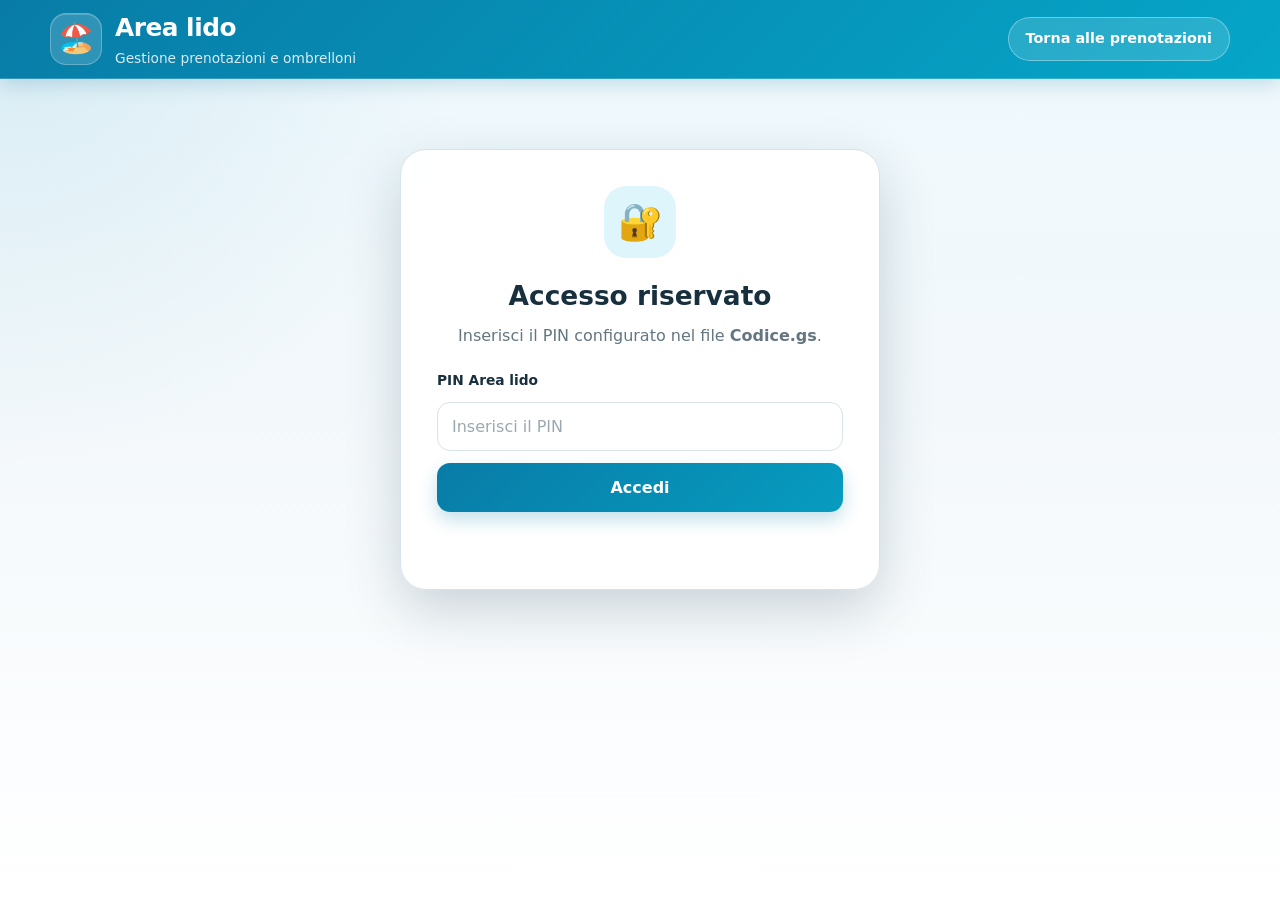
==== admin.html @ d9a0df9b "Add files via upload" ====
<!DOCTYPE html>
<html lang="it">
<head>
  <meta charset="UTF-8">

  <meta
    name="viewport"
    content="width=device-width, initial-scale=1, viewport-fit=cover"
  >

  <meta name="theme-color" content="#087ca7">

  <title>Area lido | Prenota Ombrellone</title>

  <link rel="stylesheet" href="style.css">
  <link rel="stylesheet" href="admin.css">
</head>

<body class="admin-page">

  <div id="loadingOverlay" class="loading-overlay hidden" aria-live="polite">
    <div class="loading-box">
      <div class="spinner"></div>
      <p id="loadingText">Caricamento...</p>
    </div>
  </div>

  <header class="main-header">
    <div class="header-content">

      <div class="logo-area">
        <div class="logo-icon" aria-hidden="true">🏖️</div>

        <div>
          <h1>Area lido</h1>
          <p>Gestione prenotazioni e ombrelloni</p>
        </div>
      </div>

      <a href="index.html" class="admin-link">
        Torna alle prenotazioni
      </a>

    </div>
  </header>

  <main class="admin-container">

    <section id="adminLoginSection" class="admin-login-card">
      <div class="admin-login-icon" aria-hidden="true">🔐</div>

      <h2>Accesso riservato</h2>

      <p>
        Inserisci il PIN configurato nel file <strong>Codice.gs</strong>.
      </p>

      <form id="adminLoginForm" class="admin-login-form">
        <label for="adminPin">PIN Area lido</label>

        <input
          type="password"
          id="adminPin"
          inputmode="numeric"
          autocomplete="current-password"
          maxlength="12"
          placeholder="Inserisci il PIN"
          required
        >

        <button type="submit" class="primary-button">
          Accedi
        </button>

        <p id="loginMessage" class="form-message" aria-live="polite"></p>
      </form>
    </section>

    <section id="adminDashboard" class="hidden">

      <div class="admin-toolbar">
        <div class="admin-toolbar-group">
          <label for="adminDate">Data da gestire</label>

          <input type="date" id="adminDate">
        </div>

        <div class="admin-toolbar-group admin-search-group">
          <label for="adminSearch">Cerca prenotazione</label>

          <input
            type="search"
            id="adminSearch"
            placeholder="Nome, telefono, ombrellone..."
          >
        </div>

        <button
          type="button"
          id="refreshAdminBtn"
          class="primary-button"
        >
          Aggiorna
        </button>

        <button
          type="button"
          id="logoutAdminBtn"
          class="secondary-button"
        >
          Esci
        </button>
      </div>

      <section class="admin-stats" aria-label="Riepilogo prenotazioni">

        <article class="stat-card stat-total">
          <span>Totale</span>
          <strong id="statTotal">0</strong>
        </article>

        <article class="stat-card stat-pending">
          <span>In attesa</span>
          <strong id="statPending">0</strong>
        </article>

        <article class="stat-card stat-confirmed">
          <span>Confermate</span>
          <strong id="statConfirmed">0</strong>
        </article>

        <article class="stat-card stat-cancelled">
          <span>Annullate</span>
          <strong id="statCancelled">0</strong>
        </article>

      </section>

      <section class="admin-panel">
        <div class="admin-panel-heading">
          <div>
            <span class="admin-panel-kicker">Prenotazioni</span>
            <h2 id="bookingListTitle">Prenotazioni del giorno</h2>
          </div>

          <span id="lastUpdateText" class="last-update"></span>
        </div>

        <div id="bookingList" class="booking-admin-list"></div>

        <div id="bookingEmptyState" class="admin-empty-state hidden">
          <div aria-hidden="true">📭</div>
          <h3>Nessuna prenotazione</h3>
          <p>Per questa data non risultano prenotazioni.</p>
        </div>
      </section>

      <section class="admin-panel">
        <div class="admin-panel-heading">
          <div>
            <span class="admin-panel-kicker">Spiaggia</span>
            <h2>Gestione ombrelloni</h2>
          </div>

          <p class="admin-panel-help">
            Il blocco vale per tutte le date finché non riattivi l’ombrellone.
          </p>
        </div>

        <div id="umbrellaAdminGrid" class="umbrella-admin-grid"></div>
      </section>

    </section>

  </main>

  <div
    id="toast"
    class="toast hidden"
    role="status"
    aria-live="polite"
  >
    <span id="toastIcon" aria-hidden="true">ℹ️</span>
    <span id="toastMessage"></span>
  </div>

  <script src="admin.js"></script>
</body>
</html>
---- style.css ----
/* =========================================================
   PRENOTA OMBRELLONE
   Foglio di stile principale
   Versione aggiornata: ombrelloni centrati per fila
   ========================================================= */

:root {
  --primary: #087ca7;
  --primary-dark: #05658a;
  --primary-light: #dff5fc;

  --secondary: #ffb703;
  --secondary-dark: #e6a500;

  --success: #2a9d5b;
  --success-light: #e6f7ed;

  --warning: #f4a261;
  --warning-light: #fff2e7;

  --danger: #dc3545;
  --danger-light: #fdebed;

  --blocked: #7d8590;
  --blocked-light: #eceff2;

  --selected: #6f42c1;
  --selected-light: #eee8fa;

  --background: #f3f8fb;
  --surface: #ffffff;
  --surface-soft: #f8fbfd;

  --text: #18303d;
  --text-light: #647680;
  --border: #d7e3e9;

  --shadow-small: 0 4px 12px rgba(20, 56, 73, 0.08);
  --shadow-medium: 0 12px 32px rgba(20, 56, 73, 0.13);
  --shadow-large: 0 20px 55px rgba(20, 56, 73, 0.2);

  --radius-small: 10px;
  --radius-medium: 18px;
  --radius-large: 26px;

  --transition: 0.25s ease;
}

/* =========================================================
   RESET
   ========================================================= */

* {
  box-sizing: border-box;
  margin: 0;
  padding: 0;
}

html {
  scroll-behavior: smooth;
}

body {
  min-height: 100vh;
  overflow-x: hidden;
  background:
    radial-gradient(
      circle at top left,
      rgba(8, 124, 167, 0.1),
      transparent 30%
    ),
    linear-gradient(180deg, #eef9fd 0%, var(--background) 45%, #ffffff 100%);
  color: var(--text);
  font-family:
    Inter,
    system-ui,
    -apple-system,
    BlinkMacSystemFont,
    "Segoe UI",
    sans-serif;
  line-height: 1.5;
}

button,
input,
textarea,
select {
  font: inherit;
}

button {
  border: 0;
}

button,
a,
input[type="date"],
input[type="time"],
input[type="checkbox"] {
  -webkit-tap-highlight-color: transparent;
}

a {
  color: inherit;
  text-decoration: none;
}

img {
  display: block;
  max-width: 100%;
}

.hidden {
  display: none !important;
}

/* =========================================================
   HEADER
   ========================================================= */

.main-header {
  position: sticky;
  top: 0;
  z-index: 100;
  border-bottom: 1px solid rgba(255, 255, 255, 0.18);
  background: linear-gradient(135deg, var(--primary), #05a6c8);
  color: #ffffff;
  box-shadow: 0 5px 20px rgba(5, 101, 138, 0.2);
}

.header-content {
  display: flex;
  align-items: center;
  justify-content: space-between;
  width: min(1180px, calc(100% - 32px));
  min-height: 78px;
  margin: 0 auto;
  gap: 20px;
}

.logo-area {
  display: flex;
  align-items: center;
  gap: 13px;
}

.logo-icon {
  display: grid;
  flex-shrink: 0;
  width: 52px;
  height: 52px;
  place-items: center;
  border: 1px solid rgba(255, 255, 255, 0.25);
  border-radius: 16px;
  background: rgba(255, 255, 255, 0.16);
  font-size: 29px;
  box-shadow: inset 0 1px rgba(255, 255, 255, 0.2);
}

.logo-area h1 {
  font-size: clamp(1.15rem, 2vw, 1.55rem);
  font-weight: 800;
  letter-spacing: -0.02em;
}

.logo-area p {
  margin-top: 2px;
  color: rgba(255, 255, 255, 0.84);
  font-size: 0.86rem;
}

.admin-link {
  display: inline-flex;
  align-items: center;
  justify-content: center;
  min-height: 42px;
  padding: 10px 17px;
  border: 1px solid rgba(255, 255, 255, 0.34);
  border-radius: 999px;
  background: rgba(255, 255, 255, 0.14);
  color: #ffffff;
  font-size: 0.9rem;
  font-weight: 750;
  transition:
    transform var(--transition),
    background var(--transition);
}

.admin-link:hover {
  background: rgba(255, 255, 255, 0.24);
  transform: translateY(-1px);
}

/* =========================================================
   CONTENITORE PRINCIPALE
   ========================================================= */

.app-container {
  width: min(1080px, calc(100% - 32px));
  margin: 32px auto 52px;
}

.content-card,
.hero-card {
  margin-bottom: 24px;
  border: 1px solid rgba(215, 227, 233, 0.9);
  border-radius: var(--radius-large);
  background: rgba(255, 255, 255, 0.95);
  box-shadow: var(--shadow-medium);
}

/* =========================================================
   HERO
   ========================================================= */

.hero-card {
  position: relative;
  display: grid;
  grid-template-columns: 1fr 170px;
  align-items: center;
  min-height: 250px;
  overflow: hidden;
  padding: 38px 42px;
  background:
    linear-gradient(
      115deg,
      rgba(8, 124, 167, 0.98),
      rgba(5, 166, 200, 0.9)
    ),
    var(--primary);
  color: #ffffff;
}

.hero-card::before {
  position: absolute;
  right: -70px;
  bottom: -110px;
  width: 320px;
  height: 320px;
  border: 45px solid rgba(255, 255, 255, 0.06);
  border-radius: 50%;
  content: "";
}

.hero-card::after {
  position: absolute;
  top: -100px;
  left: 45%;
  width: 230px;
  height: 230px;
  border-radius: 50%;
  background: rgba(255, 255, 255, 0.05);
  content: "";
}

.hero-content,
.hero-image {
  position: relative;
  z-index: 2;
}

.hero-label {
  display: inline-flex;
  margin-bottom: 16px;
  padding: 7px 13px;
  border: 1px solid rgba(255, 255, 255, 0.32);
  border-radius: 999px;
  background: rgba(255, 255, 255, 0.15);
  font-size: 0.82rem;
  font-weight: 800;
  letter-spacing: 0.03em;
  text-transform: uppercase;
}

.hero-content h2 {
  max-width: 650px;
  font-size: clamp(2rem, 5vw, 3.25rem);
  line-height: 1.05;
  letter-spacing: -0.045em;
}

.hero-content p {
  max-width: 650px;
  margin-top: 18px;
  color: rgba(255, 255, 255, 0.9);
  font-size: 1.02rem;
}

.hero-image {
  display: grid;
  width: 132px;
  height: 132px;
  place-items: center;
  justify-self: end;
  border: 1px solid rgba(255, 255, 255, 0.3);
  border-radius: 50%;
  background: rgba(255, 255, 255, 0.15);
  font-size: 67px;
  box-shadow:
    inset 0 1px rgba(255, 255, 255, 0.2),
    0 20px 45px rgba(4, 79, 108, 0.2);
}

/* =========================================================
   SCHEDE E TITOLI
   ========================================================= */

.content-card {
  padding: 30px;
}

.section-heading {
  display: flex;
  align-items: flex-start;
  margin-bottom: 25px;
  gap: 15px;
}

.step-number {
  display: grid;
  flex: 0 0 auto;
  width: 42px;
  height: 42px;
  place-items: center;
  border-radius: 14px;
  background: linear-gradient(135deg, var(--primary), #05a6c8);
  color: #ffffff;
  font-weight: 850;
  box-shadow: 0 7px 18px rgba(8, 124, 167, 0.22);
}

.section-heading h2 {
  font-size: clamp(1.32rem, 3vw, 1.65rem);
  line-height: 1.2;
}

.section-heading p {
  margin-top: 5px;
  color: var(--text-light);
  font-size: 0.94rem;
}

/* =========================================================
   DATA
   ========================================================= */

.date-selection {
  padding: 21px;
  border: 1px solid var(--border);
  border-radius: var(--radius-medium);
  background: var(--surface-soft);
}

.date-selection > label,
.form-group > label {
  display: block;
  margin-bottom: 8px;
  color: var(--text);
  font-size: 0.91rem;
  font-weight: 750;
}

.date-row {
  display: grid;
  grid-template-columns: minmax(180px, 1fr) auto;
  gap: 12px;
}

input,
textarea,
select {
  width: 100%;
  border: 1px solid var(--border);
  border-radius: 13px;
  background: #ffffff;
  color: var(--text);
  outline: none;
  transition:
    border-color var(--transition),
    box-shadow var(--transition),
    background var(--transition);
}

input {
  min-height: 49px;
  padding: 10px 14px;
}

textarea {
  min-height: 115px;
  padding: 13px 14px;
  resize: vertical;
}

input::placeholder,
textarea::placeholder {
  color: #9aa9b0;
}

input:focus,
textarea:focus,
select:focus {
  border-color: var(--primary);
  box-shadow: 0 0 0 4px rgba(8, 124, 167, 0.12);
}

input:disabled,
textarea:disabled,
select:disabled {
  cursor: not-allowed;
  background: #f1f4f6;
  color: #8b9aa2;
}

input.invalid,
textarea.invalid {
  border-color: var(--danger);
  background: var(--danger-light);
}

input.invalid:focus,
textarea.invalid:focus {
  box-shadow: 0 0 0 4px rgba(220, 53, 69, 0.11);
}

/* =========================================================
   PULSANTI
   ========================================================= */

.primary-button,
.secondary-button {
  display: inline-flex;
  align-items: center;
  justify-content: center;
  min-height: 49px;
  padding: 11px 21px;
  border-radius: 13px;
  cursor: pointer;
  font-weight: 800;
  transition:
    transform var(--transition),
    box-shadow var(--transition),
    background var(--transition),
    opacity var(--transition);
}

.primary-button {
  background: linear-gradient(135deg, var(--primary), #079cc0);
  color: #ffffff;
  box-shadow: 0 8px 18px rgba(8, 124, 167, 0.24);
}

.primary-button:hover {
  box-shadow: 0 12px 24px rgba(8, 124, 167, 0.3);
  transform: translateY(-2px);
}

.primary-button:active {
  transform: translateY(0);
}

.primary-button:disabled {
  cursor: not-allowed;
  opacity: 0.58;
  box-shadow: none;
  transform: none;
}

.secondary-button {
  border: 1px solid var(--border);
  background: #ffffff;
  color: var(--primary-dark);
}

.secondary-button:hover {
  border-color: var(--primary);
  background: var(--primary-light);
}

.submit-button {
  width: 100%;
  min-height: 54px;
  margin-top: 22px;
  font-size: 1rem;
}

/* =========================================================
   LEGENDA
   ========================================================= */

.legend {
  display: flex;
  flex-wrap: wrap;
  margin-bottom: 19px;
  padding: 14px;
  border: 1px solid var(--border);
  border-radius: 15px;
  background: var(--surface-soft);
  gap: 11px 18px;
}

.legend-item {
  display: inline-flex;
  align-items: center;
  gap: 7px;
  color: var(--text-light);
  font-size: 0.86rem;
  font-weight: 650;
}

.legend-color {
  width: 14px;
  height: 14px;
  border: 2px solid rgba(24, 48, 61, 0.08);
  border-radius: 50%;
}

.legend-color.available {
  background: var(--success);
}

.legend-color.selected {
  background: var(--selected);
}

.legend-color.pending {
  background: var(--warning);
}

.legend-color.occupied {
  background: var(--danger);
}

.legend-color.blocked {
  background: var(--blocked);
}

/* =========================================================
   AREA MARE
   ========================================================= */

.sea-area {
  display: flex;
  align-items: center;
  justify-content: center;
  min-height: 56px;
  margin-bottom: 22px;
  border-radius: 16px;
  background:
    repeating-radial-gradient(
      ellipse at center,
      rgba(255, 255, 255, 0.16) 0,
      rgba(255, 255, 255, 0.16) 4px,
      transparent 5px,
      transparent 14px
    ),
    linear-gradient(135deg, #28b6dc, #0783b5);
  color: #ffffff;
  font-size: 0.92rem;
  letter-spacing: 0.14em;
  gap: 12px;
  box-shadow: inset 0 -4px rgba(0, 0, 0, 0.05);
}

/* =========================================================
   MAPPA OMBRELLONI
   ========================================================= */

.umbrella-map {
  display: flex;
  flex-wrap: wrap;
  justify-content: center;
  align-items: stretch;
  padding: 22px;
  border: 1px solid #eadbb1;
  border-radius: 20px;
  background:
    radial-gradient(
      circle at 15% 20%,
      rgba(255, 255, 255, 0.22),
      transparent 18%
    ),
    radial-gradient(
      circle at 80% 75%,
      rgba(255, 255, 255, 0.18),
      transparent 18%
    ),
    linear-gradient(135deg, #f7e4ae, #efd18a);
  gap: 16px;
}

.umbrella-row-title,
.zone-title {
  flex: 0 0 100%;
  width: 100%;
  margin-top: 4px;
  padding: 8px 10px;
  border-bottom: 1px dashed rgba(84, 64, 20, 0.25);
  color: #665229;
  font-size: 0.87rem;
  font-weight: 850;
  letter-spacing: 0.04em;
  text-align: center;
  text-transform: uppercase;
}

.zone-title {
  margin-top: 10px;
  font-size: 0.95rem;
}

.umbrella {
  position: relative;
  display: flex;
  flex: 0 0 110px;
  flex-direction: column;
  align-items: center;
  justify-content: center;
  min-height: 105px;
  padding: 10px 7px;
  border: 2px solid transparent;
  border-radius: 18px;
  cursor: pointer;
  user-select: none;
  transition:
    transform var(--transition),
    box-shadow var(--transition),
    border-color var(--transition),
    background var(--transition);
}

.umbrella::before {
  display: grid;
  width: 49px;
  height: 49px;
  margin-bottom: 7px;
  place-items: center;
  border-radius: 50% 50% 40% 40%;
  color: #ffffff;
  content: "☂";
  font-size: 28px;
  line-height: 1;
  box-shadow: 0 7px 14px rgba(20, 56, 73, 0.16);
}

.umbrella::after {
  position: absolute;
  top: 56px;
  width: 3px;
  height: 17px;
  border-radius: 2px;
  background: rgba(70, 59, 41, 0.55);
  content: "";
}

.umbrella-number {
  margin-top: 7px;
  font-size: 0.9rem;
  font-weight: 850;
}

.umbrella-info {
  margin-top: 2px;
  color: currentColor;
  font-size: 0.72rem;
  opacity: 0.78;
}

.umbrella.available,
.umbrella.libero {
  background: rgba(255, 255, 255, 0.79);
  color: #22663e;
}

.umbrella.available::before,
.umbrella.libero::before {
  background: var(--success);
}

.umbrella.available:hover,
.umbrella.libero:hover {
  border-color: var(--success);
  box-shadow: 0 11px 22px rgba(42, 157, 91, 0.2);
  transform: translateY(-4px);
}

.umbrella.selected {
  border-color: var(--selected);
  background: var(--selected-light);
  color: #4c2790;
  box-shadow: 0 10px 25px rgba(111, 66, 193, 0.25);
  transform: translateY(-3px) scale(1.02);
}

.umbrella.selected::before {
  background: var(--selected);
}

.umbrella.pending,
.umbrella.in-attesa,
.umbrella.in_attesa {
  cursor: not-allowed;
  background: var(--warning-light);
  color: #985410;
}

.umbrella.pending::before,
.umbrella.in-attesa::before,
.umbrella.in_attesa::before {
  background: var(--warning);
}

.umbrella.occupied,
.umbrella.prenotato,
.umbrella.confermata {
  cursor: not-allowed;
  background: var(--danger-light);
  color: #9a2632;
}

.umbrella.occupied::before,
.umbrella.prenotato::before,
.umbrella.confermata::before {
  background: var(--danger);
}

.umbrella.blocked,
.umbrella.bloccato,
.umbrella.non-disponibile {
  cursor: not-allowed;
  background: var(--blocked-light);
  color: #59616a;
}

.umbrella.blocked::before,
.umbrella.bloccato::before,
.umbrella.non-disponibile::before {
  background: var(--blocked);
}

.umbrella[disabled],
.umbrella.disabled {
  pointer-events: none;
  opacity: 0.78;
}

/* =========================================================
   MESSAGGIO MAPPA VUOTA
   ========================================================= */

.empty-message {
  padding: 36px 20px;
  border: 1px dashed var(--border);
  border-radius: 18px;
  background: var(--surface-soft);
  text-align: center;
}

.empty-icon {
  margin-bottom: 12px;
  font-size: 47px;
}

.empty-message h3 {
  font-size: 1.18rem;
}

.empty-message p {
  max-width: 520px;
  margin: 8px auto 0;
  color: var(--text-light);
}

/* =========================================================
   RIEPILOGO SELEZIONE
   ========================================================= */

.selection-summary {
  display: flex;
  align-items: center;
  justify-content: space-between;
  margin-bottom: 24px;
  padding: 18px 21px;
  border: 1px solid rgba(111, 66, 193, 0.22);
  border-radius: var(--radius-medium);
  background: var(--selected-light);
  color: #422177;
  box-shadow: var(--shadow-small);
  gap: 18px;
}

.selection-summary span {
  display: block;
  margin-bottom: 3px;
  font-size: 0.78rem;
  font-weight: 700;
  opacity: 0.78;
  text-transform: uppercase;
}

.selection-summary strong {
  font-size: 1.08rem;
}

/* =========================================================
   MODULO
   ========================================================= */

.form-grid {
  display: grid;
  grid-template-columns: repeat(2, minmax(0, 1fr));
  gap: 19px;
}

.form-group {
  position: relative;
}

.form-group.full-width {
  grid-column: 1 / -1;
}

.input-error {
  display: block;
  min-height: 18px;
  margin-top: 5px;
  color: var(--danger);
  font-size: 0.78rem;
  font-weight: 650;
}

.character-counter {
  margin-top: 5px;
  color: var(--text-light);
  font-size: 0.77rem;
  text-align: right;
}

/* =========================================================
   RIEPILOGO PRENOTAZIONE
   ========================================================= */

.booking-recap {
  margin-top: 23px;
  overflow: hidden;
  border: 1px solid var(--border);
  border-radius: 17px;
  background: var(--surface-soft);
}

.booking-recap h3 {
  padding: 15px 18px;
  border-bottom: 1px solid var(--border);
  background: #eef7fa;
  font-size: 1rem;
}

.recap-row {
  display: flex;
  align-items: center;
  justify-content: space-between;
  min-height: 49px;
  padding: 11px 18px;
  border-bottom: 1px solid var(--border);
  gap: 20px;
}

.recap-row:last-child {
  border-bottom: 0;
}

.recap-row span {
  color: var(--text-light);
  font-size: 0.88rem;
}

.recap-row strong {
  text-align: right;
}

/* =========================================================
   PRIVACY
   ========================================================= */

.privacy-box {
  margin-top: 21px;
  padding: 16px;
  border: 1px solid var(--border);
  border-radius: 15px;
  background: var(--surface-soft);
}

.checkbox-label {
  display: flex;
  align-items: flex-start;
  cursor: pointer;
  gap: 11px;
}

.checkbox-label input[type="checkbox"] {
  flex: 0 0 auto;
  width: 20px;
  min-height: auto;
  height: 20px;
  margin-top: 2px;
  padding: 0;
  accent-color: var(--primary);
}

.checkbox-label span {
  color: var(--text-light);
  font-size: 0.88rem;
}

/* =========================================================
   MESSAGGI
   ========================================================= */

.field-message,
.form-message {
  min-height: 20px;
  margin-top: 9px;
  font-size: 0.85rem;
  font-weight: 650;
}

.field-message.success,
.form-message.success {
  color: var(--success);
}

.field-message.error,
.form-message.error {
  color: var(--danger);
}

.field-message.warning,
.form-message.warning {
  color: #a55f0f;
}

.booking-information {
  max-width: 720px;
  margin: 13px auto 0;
  color: var(--text-light);
  font-size: 0.82rem;
  text-align: center;
}

/* =========================================================
   LOADING
   ========================================================= */

.loading-overlay {
  position: fixed;
  inset: 0;
  z-index: 1000;
  display: grid;
  padding: 20px;
  place-items: center;
  background: rgba(13, 35, 46, 0.58);
  backdrop-filter: blur(5px);
}

.loading-box {
  width: min(270px, 100%);
  padding: 28px;
  border-radius: 21px;
  background: #ffffff;
  box-shadow: var(--shadow-large);
  text-align: center;
}

.loading-box p {
  margin-top: 15px;
  color: var(--text-light);
  font-weight: 650;
}

.spinner {
  width: 43px;
  height: 43px;
  margin: 0 auto;
  border: 4px solid #d9edf3;
  border-top-color: var(--primary);
  border-radius: 50%;
  animation: spin 0.8s linear infinite;
}

@keyframes spin {
  to {
    transform: rotate(360deg);
  }
}

/* =========================================================
   MODALE CONFERMA
   ========================================================= */

.modal {
  position: fixed;
  inset: 0;
  z-index: 900;
  display: grid;
  overflow-y: auto;
  padding: 24px;
  place-items: center;
}

.modal-backdrop {
  position: fixed;
  inset: 0;
  background: rgba(10, 31, 41, 0.68);
  backdrop-filter: blur(5px);
}

.modal-content {
  position: relative;
  z-index: 2;
  width: min(490px, 100%);
  padding: 31px;
  border-radius: 26px;
  background: #ffffff;
  box-shadow: var(--shadow-large);
  text-align: center;
  animation: modalEnter 0.28s ease;
}

@keyframes modalEnter {
  from {
    opacity: 0;
    transform: translateY(18px) scale(0.97);
  }

  to {
    opacity: 1;
    transform: translateY(0) scale(1);
  }
}

.success-icon {
  display: grid;
  width: 70px;
  height: 70px;
  margin: 0 auto 17px;
  place-items: center;
  border-radius: 50%;
  background: var(--success-light);
  color: var(--success);
  font-size: 37px;
  font-weight: 900;
}

.modal-content h2 {
  font-size: 1.62rem;
}

.modal-content > p {
  margin-top: 8px;
  color: var(--text-light);
}

.success-details {
  margin: 22px 0;
  overflow: hidden;
  border: 1px solid var(--border);
  border-radius: 16px;
  background: var(--surface-soft);
  text-align: left;
}

.success-details > div {
  display: flex;
  align-items: center;
  justify-content: space-between;
  min-height: 48px;
  padding: 11px 15px;
  border-bottom: 1px solid var(--border);
  gap: 18px;
}

.success-details > div:last-child {
  border-bottom: 0;
}

.success-details span {
  color: var(--text-light);
  font-size: 0.84rem;
}

.success-details strong {
  text-align: right;
}

.success-note {
  margin-bottom: 20px;
  padding: 13px;
  border-radius: 13px;
  background: var(--primary-light);
  color: var(--primary-dark) !important;
  font-size: 0.83rem;
}

/* =========================================================
   TOAST
   ========================================================= */

.toast {
  position: fixed;
  right: 22px;
  bottom: 22px;
  z-index: 1100;
  display: flex;
  align-items: center;
  width: min(390px, calc(100% - 44px));
  min-height: 58px;
  padding: 14px 17px;
  border: 1px solid var(--border);
  border-left: 5px solid var(--primary);
  border-radius: 15px;
  background: #ffffff;
  box-shadow: var(--shadow-large);
  gap: 10px;
  animation: toastEnter 0.25s ease;
}

.toast.success {
  border-left-color: var(--success);
}

.toast.error {
  border-left-color: var(--danger);
}

.toast.warning {
  border-left-color: var(--warning);
}

@keyframes toastEnter {
  from {
    opacity: 0;
    transform: translateY(15px);
  }

  to {
    opacity: 1;
    transform: translateY(0);
  }
}

/* =========================================================
   FOOTER
   ========================================================= */

.main-footer {
  padding: 28px 20px 36px;
  border-top: 1px solid var(--border);
  background: rgba(255, 255, 255, 0.75);
  color: var(--text-light);
  font-size: 0.82rem;
  text-align: center;
}

.main-footer p + p {
  margin-top: 4px;
}

.noscript-message {
  position: fixed;
  right: 20px;
  bottom: 20px;
  left: 20px;
  z-index: 2000;
  padding: 15px;
  border-radius: 14px;
  background: var(--danger);
  color: #ffffff;
  font-weight: 700;
  text-align: center;
}

/* =========================================================
   ACCESSIBILITÀ
   ========================================================= */

:focus-visible {
  outline: 3px solid rgba(255, 183, 3, 0.72);
  outline-offset: 3px;
}

@media (prefers-reduced-motion: reduce) {
  *,
  *::before,
  *::after {
    scroll-behavior: auto !important;
    animation-duration: 0.01ms !important;
    animation-iteration-count: 1 !important;
    transition-duration: 0.01ms !important;
  }
}

/* =========================================================
   TABLET
   ========================================================= */

@media (max-width: 800px) {
  .header-content {
    min-height: 70px;
  }

  .hero-card {
    grid-template-columns: 1fr 110px;
    min-height: 225px;
    padding: 31px;
  }

  .hero-image {
    width: 100px;
    height: 100px;
    font-size: 49px;
  }

  .content-card {
    padding: 25px;
  }

  .umbrella {
    flex-basis: 100px;
  }
}

/* =========================================================
   SMARTPHONE
   ========================================================= */

@media (max-width: 620px) {
  .header-content {
    width: min(100% - 22px, 1080px);
    gap: 10px;
  }

  .logo-icon {
    width: 43px;
    height: 43px;
    border-radius: 13px;
    font-size: 24px;
  }

  .logo-area p {
    display: none;
  }

  .admin-link {
    min-height: 38px;
    padding: 8px 12px;
    font-size: 0.78rem;
  }

  .app-container {
    width: min(100% - 20px, 1080px);
    margin-top: 18px;
    margin-bottom: 36px;
  }

  .hero-card {
    display: block;
    min-height: auto;
    padding: 27px 23px;
  }

  .hero-content h2 {
    font-size: 2rem;
  }

  .hero-content p {
    font-size: 0.92rem;
  }

  .hero-image {
    position: absolute;
    right: -21px;
    bottom: -28px;
    width: 105px;
    height: 105px;
    opacity: 0.35;
  }

  .content-card {
    padding: 21px 17px;
    border-radius: 21px;
  }

  .section-heading {
    margin-bottom: 20px;
  }

  .step-number {
    width: 38px;
    height: 38px;
    border-radius: 12px;
  }

  .date-selection {
    padding: 15px;
  }

  .date-row {
    grid-template-columns: 1fr;
  }

  .date-row .primary-button {
    width: 100%;
  }

  .legend {
    gap: 9px 14px;
  }

  .umbrella-map {
    padding: 13px;
    gap: 10px;
  }

  .umbrella {
    flex: 0 0 92px;
    min-height: 95px;
    padding: 8px 4px;
    border-radius: 14px;
  }

  .umbrella::before {
    width: 43px;
    height: 43px;
    font-size: 24px;
  }

  .umbrella::after {
    top: 50px;
    height: 15px;
  }

  .umbrella-number {
    font-size: 0.79rem;
  }

  .umbrella-info {
    font-size: 0.65rem;
  }

  .selection-summary {
    align-items: flex-start;
    padding: 15px;
  }

  .form-grid {
    grid-template-columns: 1fr;
    gap: 14px;
  }

  .form-group.full-width {
    grid-column: auto;
  }

  .recap-row {
    align-items: flex-start;
  }

  .modal {
    padding: 14px;
  }

  .modal-content {
    padding: 25px 18px;
    border-radius: 22px;
  }

  .toast {
    right: 10px;
    bottom: 10px;
    width: calc(100% - 20px);
  }
}

/* =========================================================
   TELEFONI PICCOLI
   ========================================================= */

@media (max-width: 390px) {
  .logo-area h1 {
    max-width: 150px;
    font-size: 1rem;
  }

  .admin-link {
    padding: 7px 9px;
  }

  .hero-content h2 {
    font-size: 1.72rem;
  }

  .umbrella {
    flex-basis: 86px;
  }

  .selection-summary {
    flex-direction: column;
  }

  .selection-summary .secondary-button {
    width: 100%;
  }

  .success-details > div {
    align-items: flex-start;
    flex-direction: column;
    gap: 3px;
  }

  .success-details strong {
    text-align: left;
  }
}

/* =========================================================
   STAMPA
   ========================================================= */

@media print {
  .main-header,
  .hero-card,
  .primary-button,
  .secondary-button,
  .toast,
  .loading-overlay,
  .main-footer {
    display: none !important;
  }

  body {
    background: #ffffff;
  }

  .app-container {
    width: 100%;
    margin: 0;
  }

  .content-card {
    border: 1px solid #cccccc;
    box-shadow: none;
  }
}
---- admin.css ----
/* =========================================================
   AREA LIDO
   ========================================================= */

.admin-page {
  min-height: 100vh;
}

.admin-container {
  width: min(1180px, calc(100% - 32px));
  margin: 34px auto 60px;
}

.admin-login-card {
  width: min(480px, 100%);
  margin: 70px auto;
  padding: 36px;
  border: 1px solid var(--border);
  border-radius: var(--radius-large);
  background: rgba(255, 255, 255, 0.97);
  box-shadow: var(--shadow-large);
  text-align: center;
}

.admin-login-icon {
  display: grid;
  width: 72px;
  height: 72px;
  margin: 0 auto 18px;
  place-items: center;
  border-radius: 22px;
  background: var(--primary-light);
  font-size: 36px;
}

.admin-login-card h2 {
  font-size: 1.65rem;
}

.admin-login-card > p {
  margin: 8px auto 22px;
  color: var(--text-light);
}

.admin-login-form {
  display: grid;
  gap: 12px;
  text-align: left;
}

.admin-login-form label,
.admin-toolbar-group label {
  color: var(--text);
  font-size: 0.86rem;
  font-weight: 800;
}

.admin-login-form .primary-button {
  width: 100%;
}

.admin-toolbar {
  display: grid;
  grid-template-columns: minmax(180px, 230px) minmax(240px, 1fr) auto auto;
  align-items: end;
  margin-bottom: 22px;
  padding: 20px;
  border: 1px solid var(--border);
  border-radius: var(--radius-medium);
  background: #ffffff;
  box-shadow: var(--shadow-small);
  gap: 13px;
}

.admin-toolbar-group {
  display: grid;
  gap: 7px;
}

.admin-toolbar .primary-button,
.admin-toolbar .secondary-button {
  white-space: nowrap;
}

.admin-stats {
  display: grid;
  grid-template-columns: repeat(4, minmax(0, 1fr));
  margin-bottom: 22px;
  gap: 15px;
}

.stat-card {
  position: relative;
  overflow: hidden;
  min-height: 112px;
  padding: 20px;
  border: 1px solid var(--border);
  border-radius: var(--radius-medium);
  background: #ffffff;
  box-shadow: var(--shadow-small);
}

.stat-card::after {
  position: absolute;
  right: -18px;
  bottom: -28px;
  width: 90px;
  height: 90px;
  border-radius: 50%;
  background: currentColor;
  content: "";
  opacity: 0.08;
}

.stat-card span {
  display: block;
  margin-bottom: 6px;
  color: var(--text-light);
  font-size: 0.84rem;
  font-weight: 750;
}

.stat-card strong {
  font-size: 2rem;
  line-height: 1;
}

.stat-total {
  color: var(--primary);
}

.stat-pending {
  color: #d57b22;
}

.stat-confirmed {
  color: var(--success);
}

.stat-cancelled {
  color: var(--danger);
}

.admin-panel {
  margin-bottom: 24px;
  padding: 27px;
  border: 1px solid var(--border);
  border-radius: var(--radius-large);
  background: rgba(255, 255, 255, 0.97);
  box-shadow: var(--shadow-medium);
}

.admin-panel-heading {
  display: flex;
  align-items: flex-start;
  justify-content: space-between;
  margin-bottom: 21px;
  gap: 18px;
}

.admin-panel-kicker {
  display: block;
  margin-bottom: 3px;
  color: var(--primary);
  font-size: 0.76rem;
  font-weight: 850;
  letter-spacing: 0.08em;
  text-transform: uppercase;
}

.admin-panel-heading h2 {
  font-size: 1.45rem;
}

.last-update,
.admin-panel-help {
  color: var(--text-light);
  font-size: 0.8rem;
  text-align: right;
}

.booking-admin-list {
  display: grid;
  gap: 14px;
}

.booking-admin-card {
  display: grid;
  grid-template-columns: 110px minmax(220px, 1.2fr) minmax(180px, 0.8fr) auto;
  align-items: center;
  padding: 18px;
  border: 1px solid var(--border);
  border-left: 6px solid var(--warning);
  border-radius: 17px;
  background: var(--surface-soft);
  gap: 18px;
}

.booking-admin-card.status-confermata {
  border-left-color: var(--success);
}

.booking-admin-card.status-annullata {
  border-left-color: var(--danger);
  opacity: 0.72;
}

.booking-umbrella-number {
  display: grid;
  min-height: 78px;
  place-items: center;
  border-radius: 15px;
  background: linear-gradient(135deg, var(--primary), #05a6c8);
  color: #ffffff;
  text-align: center;
}

.booking-umbrella-number span {
  display: block;
  font-size: 0.7rem;
  font-weight: 750;
  opacity: 0.84;
  text-transform: uppercase;
}

.booking-umbrella-number strong {
  display: block;
  margin-top: -5px;
  font-size: 1.65rem;
}

.booking-customer h3 {
  font-size: 1.04rem;
}

.booking-customer p,
.booking-details p {
  margin-top: 5px;
  color: var(--text-light);
  font-size: 0.84rem;
}

.booking-customer a {
  color: var(--primary-dark);
  font-weight: 750;
}

.booking-note {
  margin-top: 8px !important;
  padding: 8px 10px;
  border-radius: 10px;
  background: #ffffff;
}

.booking-status-badge {
  display: inline-flex;
  margin-bottom: 8px;
  padding: 6px 10px;
  border-radius: 999px;
  background: var(--warning-light);
  color: #9a5615;
  font-size: 0.76rem;
  font-weight: 850;
}

.booking-status-badge.confermata {
  background: var(--success-light);
  color: #1f7542;
}

.booking-status-badge.annullata {
  background: var(--danger-light);
  color: #9a2632;
}

.booking-actions {
  display: grid;
  min-width: 150px;
  gap: 8px;
}

.admin-action-button {
  min-height: 38px;
  padding: 8px 12px;
  border: 1px solid var(--border);
  border-radius: 11px;
  background: #ffffff;
  cursor: pointer;
  font-size: 0.78rem;
  font-weight: 800;
  transition:
    transform var(--transition),
    background var(--transition),
    border-color var(--transition);
}

.admin-action-button:hover {
  transform: translateY(-1px);
}

.admin-action-button.confirm {
  border-color: rgba(42, 157, 91, 0.35);
  color: var(--success);
}

.admin-action-button.confirm:hover {
  background: var(--success-light);
}

.admin-action-button.waiting {
  border-color: rgba(244, 162, 97, 0.45);
  color: #a55f0f;
}

.admin-action-button.waiting:hover {
  background: var(--warning-light);
}

.admin-action-button.cancel {
  border-color: rgba(220, 53, 69, 0.28);
  color: var(--danger);
}

.admin-action-button.cancel:hover {
  background: var(--danger-light);
}

.admin-action-button:disabled {
  cursor: not-allowed;
  opacity: 0.45;
  transform: none;
}

.admin-empty-state {
  padding: 45px 20px;
  border: 1px dashed var(--border);
  border-radius: 17px;
  background: var(--surface-soft);
  text-align: center;
}

.admin-empty-state > div {
  margin-bottom: 10px;
  font-size: 42px;
}

.admin-empty-state p {
  margin-top: 5px;
  color: var(--text-light);
}

.umbrella-admin-grid {
  display: grid;
  grid-template-columns: repeat(auto-fit, minmax(190px, 1fr));
  gap: 13px;
}

.umbrella-admin-card {
  display: flex;
  align-items: center;
  justify-content: space-between;
  min-height: 92px;
  padding: 15px;
  border: 1px solid var(--border);
  border-radius: 15px;
  background: var(--surface-soft);
  gap: 14px;
}

.umbrella-admin-card.blocked {
  background: var(--blocked-light);
  opacity: 0.84;
}

.umbrella-admin-info {
  display: flex;
  align-items: center;
  gap: 11px;
}

.umbrella-admin-icon {
  display: grid;
  flex: 0 0 auto;
  width: 44px;
  height: 44px;
  place-items: center;
  border-radius: 14px;
  background: var(--success);
  color: #ffffff;
  font-size: 23px;
}

.umbrella-admin-card.blocked .umbrella-admin-icon {
  background: var(--blocked);
}

.umbrella-admin-info strong {
  display: block;
}

.umbrella-admin-info span {
  display: block;
  margin-top: 2px;
  color: var(--text-light);
  font-size: 0.74rem;
}

.umbrella-toggle-button {
  min-width: 78px;
  min-height: 36px;
  padding: 7px 10px;
  border-radius: 10px;
  background: var(--danger-light);
  color: var(--danger);
  cursor: pointer;
  font-size: 0.74rem;
  font-weight: 850;
}

.umbrella-admin-card.blocked .umbrella-toggle-button {
  background: var(--success-light);
  color: var(--success);
}

@media (max-width: 900px) {
  .admin-toolbar {
    grid-template-columns: repeat(2, minmax(0, 1fr));
  }

  .admin-stats {
    grid-template-columns: repeat(2, minmax(0, 1fr));
  }

  .booking-admin-card {
    grid-template-columns: 90px 1fr auto;
  }

  .booking-details {
    grid-column: 2 / 3;
  }

  .booking-actions {
    grid-column: 3;
    grid-row: 1 / 3;
  }
}

@media (max-width: 620px) {
  .admin-container {
    width: min(100% - 20px, 1180px);
    margin-top: 18px;
  }

  .admin-login-card {
    margin: 30px auto;
    padding: 27px 20px;
  }

  .admin-toolbar {
    grid-template-columns: 1fr;
    padding: 16px;
  }

  .admin-toolbar .primary-button,
  .admin-toolbar .secondary-button {
    width: 100%;
  }

  .admin-stats {
    grid-template-columns: repeat(2, minmax(0, 1fr));
    gap: 10px;
  }

  .stat-card {
    min-height: 96px;
    padding: 16px;
  }

  .admin-panel {
    padding: 20px 15px;
    border-radius: 21px;
  }

  .admin-panel-heading {
    flex-direction: column;
  }

  .last-update,
  .admin-panel-help {
    text-align: left;
  }

  .booking-admin-card {
    grid-template-columns: 78px minmax(0, 1fr);
    align-items: start;
    padding: 14px;
    gap: 13px;
  }

  .booking-umbrella-number {
    min-height: 70px;
  }

  .booking-details,
  .booking-actions {
    grid-column: 1 / -1;
    grid-row: auto;
  }

  .booking-actions {
    grid-template-columns: repeat(3, minmax(0, 1fr));
    min-width: 0;
  }

  .admin-action-button {
    padding: 7px 5px;
    font-size: 0.7rem;
  }

  .umbrella-admin-grid {
    grid-template-columns: 1fr;
  }
}

@media (max-width: 390px) {
  .admin-stats {
    grid-template-columns: 1fr 1fr;
  }

  .booking-actions {
    grid-template-columns: 1fr;
  }
}
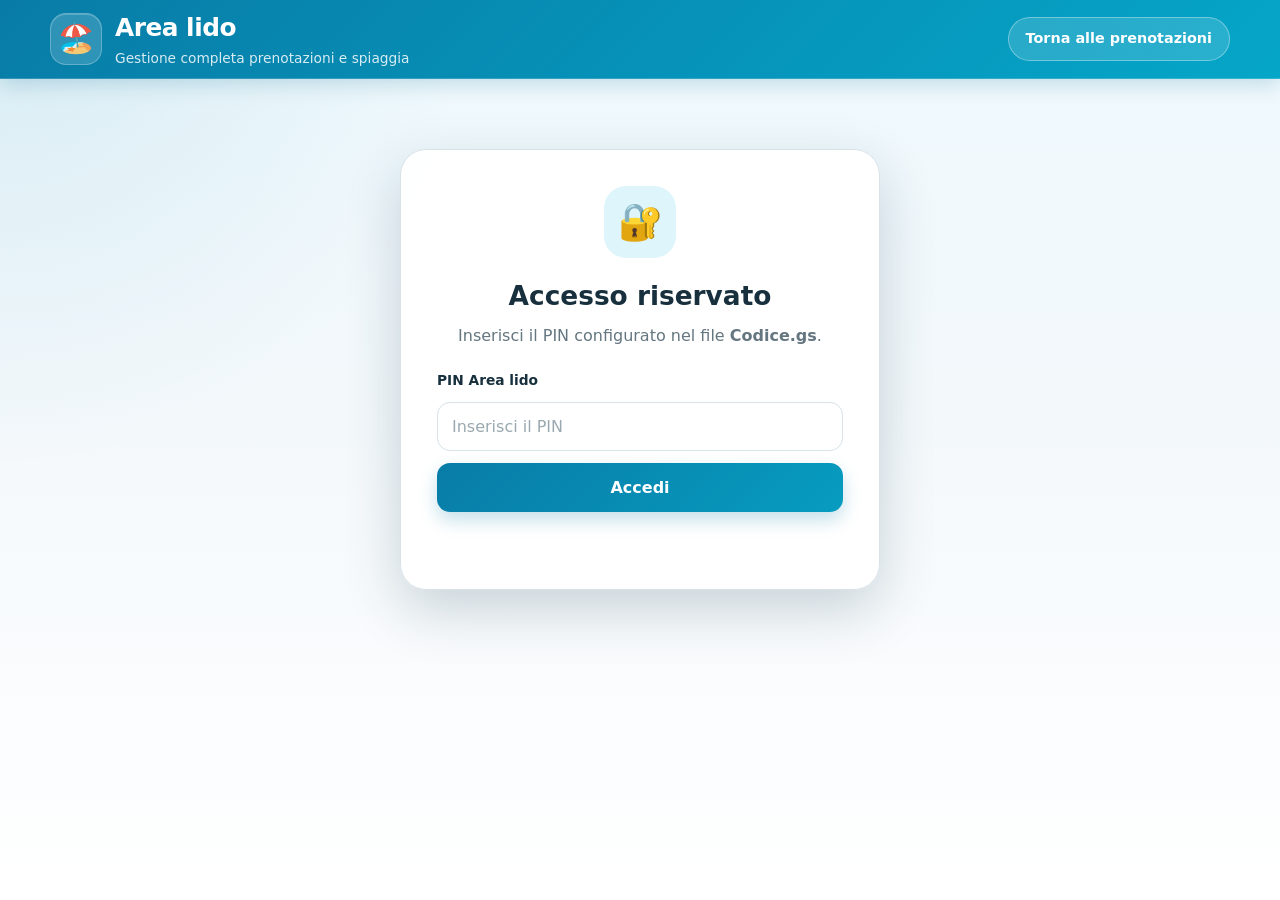
==== commit fb2df507: "Add files via upload" ====
--- a/admin.html
+++ b/admin.html
@@ -2,188 +2,198 @@
 <html lang="it">
 <head>
   <meta charset="UTF-8">
-
-  <meta
-    name="viewport"
-    content="width=device-width, initial-scale=1, viewport-fit=cover"
-  >
-
+  <meta name="viewport" content="width=device-width, initial-scale=1, viewport-fit=cover">
   <meta name="theme-color" content="#087ca7">
-
   <title>Area lido | Prenota Ombrellone</title>
-
   <link rel="stylesheet" href="style.css">
   <link rel="stylesheet" href="admin.css">
 </head>
-
 <body class="admin-page">
-
   <div id="loadingOverlay" class="loading-overlay hidden" aria-live="polite">
-    <div class="loading-box">
-      <div class="spinner"></div>
-      <p id="loadingText">Caricamento...</p>
-    </div>
+    <div class="loading-box"><div class="spinner"></div><p id="loadingText">Caricamento...</p></div>
   </div>
 
   <header class="main-header">
     <div class="header-content">
-
       <div class="logo-area">
-        <div class="logo-icon" aria-hidden="true">🏖️</div>
-
-        <div>
-          <h1>Area lido</h1>
-          <p>Gestione prenotazioni e ombrelloni</p>
-        </div>
+        <div class="logo-icon">🏖️</div>
+        <div><h1 id="adminBrandName">Area lido</h1><p>Gestione completa prenotazioni e spiaggia</p></div>
       </div>
-
-      <a href="index.html" class="admin-link">
-        Torna alle prenotazioni
-      </a>
-
+      <a href="index.html" class="admin-link">Torna alle prenotazioni</a>
     </div>
   </header>
 
   <main class="admin-container">
-
     <section id="adminLoginSection" class="admin-login-card">
-      <div class="admin-login-icon" aria-hidden="true">🔐</div>
-
+      <div class="admin-login-icon">🔐</div>
       <h2>Accesso riservato</h2>
-
-      <p>
-        Inserisci il PIN configurato nel file <strong>Codice.gs</strong>.
-      </p>
-
+      <p>Inserisci il PIN configurato nel file <strong>Codice.gs</strong>.</p>
       <form id="adminLoginForm" class="admin-login-form">
         <label for="adminPin">PIN Area lido</label>
-
-        <input
-          type="password"
-          id="adminPin"
-          inputmode="numeric"
-          autocomplete="current-password"
-          maxlength="12"
-          placeholder="Inserisci il PIN"
-          required
-        >
-
-        <button type="submit" class="primary-button">
-          Accedi
-        </button>
-
+        <input type="password" id="adminPin" inputmode="numeric" maxlength="12" placeholder="Inserisci il PIN" required>
+        <button type="submit" class="primary-button">Accedi</button>
         <p id="loginMessage" class="form-message" aria-live="polite"></p>
       </form>
     </section>
 
     <section id="adminDashboard" class="hidden">
-
       <div class="admin-toolbar">
         <div class="admin-toolbar-group">
           <label for="adminDate">Data da gestire</label>
-
           <input type="date" id="adminDate">
         </div>
-
         <div class="admin-toolbar-group admin-search-group">
           <label for="adminSearch">Cerca prenotazione</label>
-
-          <input
-            type="search"
-            id="adminSearch"
-            placeholder="Nome, telefono, ombrellone..."
-          >
+          <input type="search" id="adminSearch" placeholder="Nome, telefono, email, ombrellone...">
         </div>
-
-        <button
-          type="button"
-          id="refreshAdminBtn"
-          class="primary-button"
-        >
-          Aggiorna
-        </button>
-
-        <button
-          type="button"
-          id="logoutAdminBtn"
-          class="secondary-button"
-        >
-          Esci
-        </button>
+        <button type="button" id="refreshAdminBtn" class="primary-button">Aggiorna</button>
+        <button type="button" id="logoutAdminBtn" class="secondary-button">Esci</button>
       </div>
 
-      <section class="admin-stats" aria-label="Riepilogo prenotazioni">
+      <nav class="admin-tabs" aria-label="Sezioni Area lido">
+        <button type="button" class="admin-tab active" data-tab="prenotazioni">📋 Prenotazioni <span id="pendingBadge" class="tab-badge hidden">0</span></button>
+        <button type="button" class="admin-tab" data-tab="ombrelloni">🏖️ Ombrelloni</button>
+        <button type="button" class="admin-tab" data-tab="impostazioni">⚙️ Impostazioni</button>
+      </nav>
 
-        <article class="stat-card stat-total">
-          <span>Totale</span>
-          <strong id="statTotal">0</strong>
-        </article>
+      <section id="tab-prenotazioni" class="tab-panel active">
+        <section class="admin-stats">
+          <article class="stat-card stat-total"><span>Totale</span><strong id="statTotal">0</strong></article>
+          <article class="stat-card stat-pending"><span>In attesa</span><strong id="statPending">0</strong></article>
+          <article class="stat-card stat-confirmed"><span>Confermate</span><strong id="statConfirmed">0</strong></article>
+          <article class="stat-card stat-cancelled"><span>Annullate</span><strong id="statCancelled">0</strong></article>
+        </section>
 
-        <article class="stat-card stat-pending">
-          <span>In attesa</span>
-          <strong id="statPending">0</strong>
-        </article>
-
-        <article class="stat-card stat-confirmed">
-          <span>Confermate</span>
-          <strong id="statConfirmed">0</strong>
-        </article>
-
-        <article class="stat-card stat-cancelled">
-          <span>Annullate</span>
-          <strong id="statCancelled">0</strong>
-        </article>
-
+        <section class="admin-panel">
+          <div class="admin-panel-heading">
+            <div><span class="admin-panel-kicker">Prenotazioni</span><h2 id="bookingListTitle">Prenotazioni del giorno</h2></div>
+            <span id="lastUpdateText" class="last-update"></span>
+          </div>
+          <div id="bookingList" class="booking-admin-list"></div>
+          <div id="bookingEmptyState" class="admin-empty-state hidden">
+            <div>📭</div><h3>Nessuna prenotazione</h3><p>Per questa data non risultano prenotazioni.</p>
+          </div>
+        </section>
       </section>
 
-      <section class="admin-panel">
-        <div class="admin-panel-heading">
-          <div>
-            <span class="admin-panel-kicker">Prenotazioni</span>
-            <h2 id="bookingListTitle">Prenotazioni del giorno</h2>
+      <section id="tab-ombrelloni" class="tab-panel">
+        <section class="admin-panel">
+          <div class="admin-panel-heading">
+            <div><span class="admin-panel-kicker">Spiaggia</span><h2>Gestione avanzata ombrelloni</h2></div>
+            <button type="button" id="addUmbrellaBtn" class="primary-button">+ Aggiungi ombrellone</button>
+          </div>
+          <p class="admin-panel-help align-left">
+            Puoi modificare, eliminare, bloccare globalmente o bloccare soltanto la data selezionata.
+          </p>
+          <div id="umbrellaAdminGrid" class="umbrella-admin-grid"></div>
+        </section>
+      </section>
+
+      <section id="tab-impostazioni" class="tab-panel">
+        <form id="settingsForm" class="admin-panel settings-panel">
+          <div class="admin-panel-heading">
+            <div><span class="admin-panel-kicker">Configurazione</span><h2>Impostazioni del lido</h2></div>
+            <button type="submit" class="primary-button">Salva impostazioni</button>
           </div>
 
-          <span id="lastUpdateText" class="last-update"></span>
-        </div>
-
-        <div id="bookingList" class="booking-admin-list"></div>
-
-        <div id="bookingEmptyState" class="admin-empty-state hidden">
-          <div aria-hidden="true">📭</div>
-          <h3>Nessuna prenotazione</h3>
-          <p>Per questa data non risultano prenotazioni.</p>
-        </div>
-      </section>
-
-      <section class="admin-panel">
-        <div class="admin-panel-heading">
-          <div>
-            <span class="admin-panel-kicker">Spiaggia</span>
-            <h2>Gestione ombrelloni</h2>
+          <div class="settings-section">
+            <h3>Identità e contatti</h3>
+            <div class="settings-grid">
+              <div class="form-group"><label for="settingNomeLido">Nome del lido</label><input id="settingNomeLido" maxlength="80"></div>
+              <div class="form-group"><label for="settingSottotitolo">Sottotitolo</label><input id="settingSottotitolo" maxlength="120"></div>
+              <div class="form-group"><label for="settingTelefonoLido">Telefono lido</label><input id="settingTelefonoLido" type="tel" maxlength="25"></div>
+              <div class="form-group"><label for="settingWhatsappLido">WhatsApp lido</label><input id="settingWhatsappLido" type="tel" maxlength="25" placeholder="Es. 393331234567"></div>
+              <div class="form-group full-width"><label for="settingEmailLido">Email del lido</label><input id="settingEmailLido" type="email" maxlength="120"></div>
+            </div>
           </div>
 
-          <p class="admin-panel-help">
-            Il blocco vale per tutte le date finché non riattivi l’ombrellone.
-          </p>
-        </div>
+          <div class="settings-section">
+            <h3>Periodo e regole di prenotazione</h3>
+            <div class="settings-grid">
+              <div class="form-group"><label for="settingDataApertura">Data apertura</label><input id="settingDataApertura" type="date"></div>
+              <div class="form-group"><label for="settingDataChiusura">Data chiusura</label><input id="settingDataChiusura" type="date"></div>
+              <div class="form-group"><label for="settingAnticipoMinimo">Anticipo minimo (giorni)</label><input id="settingAnticipoMinimo" type="number" min="0" max="365"></div>
+              <div class="form-group"><label for="settingAnticipoMassimo">Anticipo massimo (giorni)</label><input id="settingAnticipoMassimo" type="number" min="1" max="730"></div>
+              <div class="form-group"><label for="settingMaxPersone">Persone massime per ombrellone</label><input id="settingMaxPersone" type="number" min="1" max="30"></div>
+              <div class="form-group"><label for="settingDateChiuse">Date chiuse straordinarie</label><input id="settingDateChiuse" placeholder="2026-08-15, 2026-08-20"></div>
+            </div>
 
-        <div id="umbrellaAdminGrid" class="umbrella-admin-grid"></div>
+            <fieldset class="closed-days-fieldset">
+              <legend>Giorni settimanali di chiusura</legend>
+              <div class="weekday-grid">
+                <label><input type="checkbox" name="closedDay" value="1"> Lun</label>
+                <label><input type="checkbox" name="closedDay" value="2"> Mar</label>
+                <label><input type="checkbox" name="closedDay" value="3"> Mer</label>
+                <label><input type="checkbox" name="closedDay" value="4"> Gio</label>
+                <label><input type="checkbox" name="closedDay" value="5"> Ven</label>
+                <label><input type="checkbox" name="closedDay" value="6"> Sab</label>
+                <label><input type="checkbox" name="closedDay" value="0"> Dom</label>
+              </div>
+            </fieldset>
+          </div>
+
+          <div class="settings-section">
+            <h3>Conferme e avvisi</h3>
+            <div class="settings-switches">
+              <label class="setting-switch"><input id="settingConfermaAutomatica" type="checkbox"><span><strong>Conferma automatica</strong><small>Le nuove prenotazioni risultano subito confermate.</small></span></label>
+              <label class="setting-switch"><input id="settingAnnullamentoCliente" type="checkbox"><span><strong>Annullamento autonomo</strong><small>Il cliente può annullare dalla pagina “La mia prenotazione”.</small></span></label>
+              <label class="setting-switch"><input id="settingEmailAdminNuova" type="checkbox"><span><strong>Email al lido</strong><small>Invia un avviso per ogni nuova prenotazione e annullamento cliente.</small></span></label>
+              <label class="setting-switch"><input id="settingEmailClienteStato" type="checkbox"><span><strong>Email al cliente</strong><small>Invia conferme e cambi di stato quando il cliente inserisce l’email.</small></span></label>
+              <label class="setting-switch"><input id="settingEmailClienteObbligatoria" type="checkbox"><span><strong>Email cliente obbligatoria</strong><small>Rende obbligatorio il campo email nella prenotazione.</small></span></label>
+            </div>
+            <button type="button" id="testEmailBtn" class="secondary-button">Invia email di prova</button>
+          </div>
+
+          <div class="settings-section">
+            <h3>Messaggi pubblici</h3>
+            <div class="settings-grid one-column">
+              <div class="form-group"><label for="settingMessaggioHome">Testo principale della home</label><textarea id="settingMessaggioHome" rows="3" maxlength="500"></textarea></div>
+              <div class="form-group"><label for="settingMessaggioInformativo">Messaggio informativo</label><textarea id="settingMessaggioInformativo" rows="3" maxlength="500"></textarea></div>
+            </div>
+          </div>
+        </form>
       </section>
-
     </section>
-
   </main>
 
-  <div
-    id="toast"
-    class="toast hidden"
-    role="status"
-    aria-live="polite"
-  >
-    <span id="toastIcon" aria-hidden="true">ℹ️</span>
-    <span id="toastMessage"></span>
+  <div id="umbrellaModal" class="admin-modal hidden" role="dialog" aria-modal="true">
+    <div class="admin-modal-backdrop" data-close-modal="umbrellaModal"></div>
+    <form id="umbrellaForm" class="admin-modal-content">
+      <div class="admin-modal-heading"><h2 id="umbrellaModalTitle">Aggiungi ombrellone</h2><button type="button" class="modal-close" data-close-modal="umbrellaModal">×</button></div>
+      <input type="hidden" id="umbrellaEditId">
+      <div class="settings-grid">
+        <div class="form-group"><label for="umbrellaNumber">Numero</label><input id="umbrellaNumber" required maxlength="30"></div>
+        <div class="form-group"><label for="umbrellaRow">Fila</label><input id="umbrellaRow" maxlength="30"></div>
+        <div class="form-group"><label for="umbrellaZone">Zona</label><input id="umbrellaZone" maxlength="80"></div>
+        <div class="form-group"><label for="umbrellaStatus">Stato globale</label><select id="umbrellaStatus"><option value="attivo">Attivo</option><option value="bloccato">Bloccato</option></select></div>
+      </div>
+      <div class="admin-modal-actions"><button type="button" class="secondary-button" data-close-modal="umbrellaModal">Annulla</button><button type="submit" class="primary-button">Salva</button></div>
+    </form>
   </div>
 
+  <div id="moveModal" class="admin-modal hidden" role="dialog" aria-modal="true">
+    <div class="admin-modal-backdrop" data-close-modal="moveModal"></div>
+    <form id="moveForm" class="admin-modal-content">
+      <div class="admin-modal-heading"><h2>Sposta prenotazione</h2><button type="button" class="modal-close" data-close-modal="moveModal">×</button></div>
+      <input type="hidden" id="moveBookingId">
+      <p id="moveBookingText" class="modal-description"></p>
+      <div class="form-group"><label for="moveUmbrellaSelect">Nuovo ombrellone</label><select id="moveUmbrellaSelect" required></select></div>
+      <div class="admin-modal-actions"><button type="button" class="secondary-button" data-close-modal="moveModal">Annulla</button><button type="submit" class="primary-button">Sposta</button></div>
+    </form>
+  </div>
+
+  <div id="blockModal" class="admin-modal hidden" role="dialog" aria-modal="true">
+    <div class="admin-modal-backdrop" data-close-modal="blockModal"></div>
+    <form id="blockForm" class="admin-modal-content">
+      <div class="admin-modal-heading"><h2>Blocca per la data selezionata</h2><button type="button" class="modal-close" data-close-modal="blockModal">×</button></div>
+      <input type="hidden" id="blockUmbrellaId">
+      <p id="blockUmbrellaText" class="modal-description"></p>
+      <div class="form-group"><label for="blockReason">Motivo</label><input id="blockReason" maxlength="150" value="Non disponibile"></div>
+      <div class="admin-modal-actions"><button type="button" class="secondary-button" data-close-modal="blockModal">Annulla</button><button type="submit" class="primary-button">Blocca</button></div>
+    </form>
+  </div>
+
+  <div id="toast" class="toast hidden" role="status" aria-live="polite"><span id="toastIcon">ℹ️</span><span id="toastMessage"></span></div>
   <script src="admin.js"></script>
 </body>
 </html>
--- a/style.css
+++ b/style.css
@@ -1451,3 +1451,190 @@
     box-shadow: none;
   }
 }
+
+
+/* =========================================================
+   ACCESSI RAPIDI E NAVIGAZIONE AGGIUNTIVA
+   ========================================================= */
+
+.header-actions {
+  display: flex;
+  align-items: center;
+  justify-content: flex-end;
+  gap: 9px;
+}
+
+.mobile-label {
+  display: none;
+}
+
+.booking-link {
+  background: rgba(255, 255, 255, 0.22);
+}
+
+.quick-access-card {
+  display: flex;
+  align-items: center;
+  margin-bottom: 24px;
+  padding: 18px 21px;
+  border: 1px solid rgba(8, 124, 167, 0.2);
+  border-radius: var(--radius-medium);
+  background: linear-gradient(135deg, #ffffff, var(--primary-light));
+  box-shadow: var(--shadow-small);
+  gap: 15px;
+}
+
+.quick-access-icon {
+  display: grid;
+  flex: 0 0 auto;
+  width: 50px;
+  height: 50px;
+  place-items: center;
+  border-radius: 15px;
+  background: #ffffff;
+  font-size: 27px;
+  box-shadow: var(--shadow-small);
+}
+
+.quick-access-content {
+  min-width: 0;
+  flex: 1;
+}
+
+.quick-access-content span {
+  display: block;
+  color: var(--text-light);
+  font-size: 0.82rem;
+}
+
+.quick-access-content strong {
+  display: block;
+  margin-top: 2px;
+  font-size: 1rem;
+}
+
+.modal-actions {
+  display: grid;
+  grid-template-columns: 1fr 1fr;
+  gap: 11px;
+}
+
+.modal-actions .primary-button,
+.modal-actions .secondary-button {
+  width: 100%;
+}
+
+@media (max-width: 760px) {
+  .header-actions {
+    gap: 6px;
+  }
+
+  .header-actions .admin-link {
+    padding: 8px 10px;
+    font-size: 0.76rem;
+  }
+
+  .quick-access-card {
+    align-items: flex-start;
+    flex-wrap: wrap;
+  }
+
+  .quick-access-card .secondary-button {
+    width: 100%;
+  }
+}
+
+@media (max-width: 520px) {
+  .desktop-label {
+    display: none;
+  }
+
+  .mobile-label {
+    display: inline;
+  }
+
+  .header-actions .admin-link {
+    min-width: auto;
+    padding: 7px 9px;
+  }
+
+  .modal-actions {
+    grid-template-columns: 1fr;
+  }
+}
+
+/* =========================================================
+   V1.2 - BRANDING, REGOLE E CAMPO EMAIL
+   ========================================================= */
+
+.header-actions {
+  display: flex;
+  align-items: center;
+  justify-content: flex-end;
+  gap: 9px;
+}
+
+.mobile-label { display: none; }
+.booking-link { background: rgba(255, 255, 255, 0.22); }
+
+.quick-access-card {
+  display: flex;
+  align-items: center;
+  margin-bottom: 24px;
+  padding: 18px 21px;
+  border: 1px solid rgba(8, 124, 167, 0.2);
+  border-radius: var(--radius-medium);
+  background: linear-gradient(135deg, #ffffff, var(--primary-light));
+  box-shadow: var(--shadow-small);
+  gap: 15px;
+}
+
+.quick-access-icon {
+  display: grid;
+  flex: 0 0 auto;
+  width: 50px;
+  height: 50px;
+  place-items: center;
+  border-radius: 15px;
+  background: #ffffff;
+  font-size: 27px;
+  box-shadow: var(--shadow-small);
+}
+
+.quick-access-content { min-width: 0; flex: 1; }
+.quick-access-content span { display: block; color: var(--text-light); font-size: 0.82rem; }
+.quick-access-content strong { display: block; margin-top: 2px; font-size: 1rem; }
+
+.public-info-box {
+  display: flex;
+  align-items: flex-start;
+  margin-bottom: 24px;
+  padding: 15px 18px;
+  border: 1px solid rgba(8, 124, 167, 0.2);
+  border-radius: 15px;
+  background: var(--primary-light);
+  color: var(--primary-dark);
+  gap: 10px;
+  box-shadow: var(--shadow-small);
+}
+
+.public-info-box p { font-size: 0.9rem; }
+.date-rules-text { margin-top: 9px; color: var(--text-light); font-size: 0.79rem; }
+.input-help { display: block; margin-top: 5px; color: var(--text-light); font-size: 0.74rem; }
+.modal-actions { display: grid; grid-template-columns: 1fr 1fr; gap: 11px; }
+.modal-actions .primary-button,
+.modal-actions .secondary-button { width: 100%; }
+
+@media (max-width: 760px) {
+  .header-actions { gap: 6px; }
+  .header-actions .admin-link { padding: 8px 10px; font-size: 0.76rem; }
+  .quick-access-card { align-items: flex-start; flex-wrap: wrap; }
+  .quick-access-card .secondary-button { width: 100%; }
+}
+
+@media (max-width: 520px) {
+  .desktop-label { display: none; }
+  .mobile-label { display: inline; }
+  .header-actions .admin-link { min-width: auto; padding: 7px 9px; }
+  .modal-actions { grid-template-columns: 1fr; }
+}
--- a/admin.css
+++ b/admin.css
@@ -531,3 +531,237 @@
     grid-template-columns: 1fr;
   }
 }
+
+/* =========================================================
+   V1.2 - TABS, IMPOSTAZIONI E GESTIONE AVANZATA
+   ========================================================= */
+
+.admin-tabs {
+  display: flex;
+  margin-bottom: 22px;
+  padding: 6px;
+  overflow-x: auto;
+  border: 1px solid var(--border);
+  border-radius: 16px;
+  background: #ffffff;
+  box-shadow: var(--shadow-small);
+  gap: 6px;
+}
+
+.admin-tab {
+  position: relative;
+  display: inline-flex;
+  align-items: center;
+  justify-content: center;
+  min-height: 44px;
+  padding: 10px 17px;
+  border-radius: 12px;
+  background: transparent;
+  color: var(--text-light);
+  cursor: pointer;
+  font-weight: 800;
+  white-space: nowrap;
+}
+
+.admin-tab.active {
+  background: var(--primary-light);
+  color: var(--primary-dark);
+}
+
+.tab-badge {
+  display: inline-grid;
+  min-width: 22px;
+  height: 22px;
+  margin-left: 7px;
+  padding: 0 6px;
+  place-items: center;
+  border-radius: 999px;
+  background: var(--danger);
+  color: #ffffff;
+  font-size: 0.7rem;
+}
+
+.tab-panel { display: none; }
+.tab-panel.active { display: block; }
+.align-left { margin-top: -8px; margin-bottom: 20px; text-align: left; }
+
+.booking-admin-card {
+  grid-template-columns: 105px minmax(220px, 1.2fr) minmax(190px, 0.8fr) 175px;
+}
+
+.booking-customer .customer-email {
+  color: var(--text-light);
+  font-size: 0.8rem;
+}
+
+.booking-actions {
+  min-width: 170px;
+}
+
+.booking-actions-secondary {
+  display: grid;
+  grid-template-columns: 1fr 1fr;
+  gap: 7px;
+}
+
+.admin-action-button.move { color: var(--primary-dark); border-color: rgba(8,124,167,.3); }
+.admin-action-button.whatsapp { color: #138a45; border-color: rgba(19,138,69,.3); }
+.admin-action-button.move:hover { background: var(--primary-light); }
+.admin-action-button.whatsapp:hover { background: #e8f8ef; }
+
+.umbrella-admin-grid {
+  grid-template-columns: repeat(auto-fit, minmax(260px, 1fr));
+}
+
+.umbrella-admin-card {
+  align-items: stretch;
+  flex-direction: column;
+  min-height: 170px;
+}
+
+.umbrella-admin-top {
+  display: flex;
+  align-items: center;
+  justify-content: space-between;
+  gap: 12px;
+}
+
+.umbrella-admin-actions {
+  display: grid;
+  grid-template-columns: 1fr 1fr;
+  margin-top: auto;
+  gap: 8px;
+}
+
+.umbrella-card-button {
+  min-height: 38px;
+  padding: 8px 10px;
+  border: 1px solid var(--border);
+  border-radius: 10px;
+  background: #ffffff;
+  cursor: pointer;
+  font-size: 0.74rem;
+  font-weight: 850;
+}
+
+.umbrella-card-button.edit { color: var(--primary-dark); }
+.umbrella-card-button.date-block { color: #a55f0f; }
+.umbrella-card-button.global-block { color: var(--danger); }
+.umbrella-card-button.delete { color: var(--danger); }
+.umbrella-card-button.unblock { color: var(--success); }
+.umbrella-date-status {
+  margin-top: 12px;
+  padding: 9px 11px;
+  border-radius: 11px;
+  background: var(--success-light);
+  color: #1f7542;
+  font-size: 0.76rem;
+  font-weight: 750;
+}
+.umbrella-date-status.blocked { background: var(--warning-light); color: #985410; }
+
+.settings-panel { padding: 30px; }
+.settings-section {
+  margin-top: 22px;
+  padding-top: 22px;
+  border-top: 1px solid var(--border);
+}
+.settings-section:first-of-type { margin-top: 0; padding-top: 0; border-top: 0; }
+.settings-section h3 { margin-bottom: 16px; font-size: 1.08rem; }
+.settings-grid {
+  display: grid;
+  grid-template-columns: repeat(2, minmax(0, 1fr));
+  gap: 16px;
+}
+.settings-grid.one-column { grid-template-columns: 1fr; }
+.settings-grid .full-width { grid-column: 1 / -1; }
+.settings-grid select {
+  min-height: 49px;
+  padding: 10px 14px;
+}
+.closed-days-fieldset {
+  margin-top: 18px;
+  padding: 16px;
+  border: 1px solid var(--border);
+  border-radius: 14px;
+}
+.closed-days-fieldset legend { padding: 0 7px; font-size: 0.86rem; font-weight: 800; }
+.weekday-grid {
+  display: grid;
+  grid-template-columns: repeat(7, minmax(0, 1fr));
+  gap: 8px;
+}
+.weekday-grid label {
+  display: flex;
+  align-items: center;
+  justify-content: center;
+  min-height: 42px;
+  border: 1px solid var(--border);
+  border-radius: 10px;
+  background: var(--surface-soft);
+  cursor: pointer;
+  gap: 6px;
+  font-size: 0.78rem;
+  font-weight: 750;
+}
+.weekday-grid input { width: 17px; height: 17px; min-height: auto; }
+.settings-switches { display: grid; grid-template-columns: repeat(2, minmax(0, 1fr)); gap: 12px; margin-bottom: 15px; }
+.setting-switch {
+  display: flex;
+  align-items: flex-start;
+  padding: 14px;
+  border: 1px solid var(--border);
+  border-radius: 13px;
+  background: var(--surface-soft);
+  cursor: pointer;
+  gap: 11px;
+}
+.setting-switch input { width: 20px; height: 20px; min-height: auto; margin-top: 2px; accent-color: var(--primary); }
+.setting-switch strong { display: block; }
+.setting-switch small { display: block; margin-top: 3px; color: var(--text-light); line-height: 1.35; }
+
+.admin-modal {
+  position: fixed;
+  inset: 0;
+  z-index: 1200;
+  display: grid;
+  overflow-y: auto;
+  padding: 20px;
+  place-items: center;
+}
+.admin-modal-backdrop { position: fixed; inset: 0; background: rgba(10,31,41,.68); backdrop-filter: blur(4px); }
+.admin-modal-content {
+  position: relative;
+  z-index: 2;
+  width: min(620px, 100%);
+  padding: 26px;
+  border-radius: 22px;
+  background: #ffffff;
+  box-shadow: var(--shadow-large);
+}
+.admin-modal-heading { display: flex; align-items: center; justify-content: space-between; margin-bottom: 18px; gap: 16px; }
+.modal-close { width: 38px; height: 38px; border-radius: 50%; background: var(--surface-soft); cursor: pointer; font-size: 1.45rem; }
+.modal-description { margin-bottom: 16px; color: var(--text-light); }
+.admin-modal-actions { display: grid; grid-template-columns: 1fr 1fr; margin-top: 20px; gap: 10px; }
+.admin-modal-content select { width: 100%; min-height: 49px; padding: 10px 14px; border: 1px solid var(--border); border-radius: 13px; background: #fff; }
+
+@media (max-width: 900px) {
+  .booking-admin-card { grid-template-columns: 90px 1fr; }
+  .booking-details, .booking-actions { grid-column: 1 / -1; grid-row: auto; }
+  .booking-actions { grid-template-columns: repeat(3, minmax(0, 1fr)); }
+  .booking-actions-secondary { grid-column: 1 / -1; }
+  .settings-switches { grid-template-columns: 1fr; }
+}
+
+@media (max-width: 620px) {
+  .admin-tabs { position: sticky; top: 71px; z-index: 50; }
+  .admin-tab { flex: 1 0 auto; padding: 9px 11px; font-size: 0.78rem; }
+  .settings-panel { padding: 20px 15px; }
+  .settings-grid { grid-template-columns: 1fr; }
+  .settings-grid .full-width { grid-column: auto; }
+  .weekday-grid { grid-template-columns: repeat(4, minmax(0, 1fr)); }
+  .booking-actions { grid-template-columns: 1fr; }
+  .booking-actions-secondary { grid-template-columns: 1fr 1fr; }
+  .umbrella-admin-actions { grid-template-columns: 1fr; }
+  .admin-modal-actions { grid-template-columns: 1fr; }
+}
